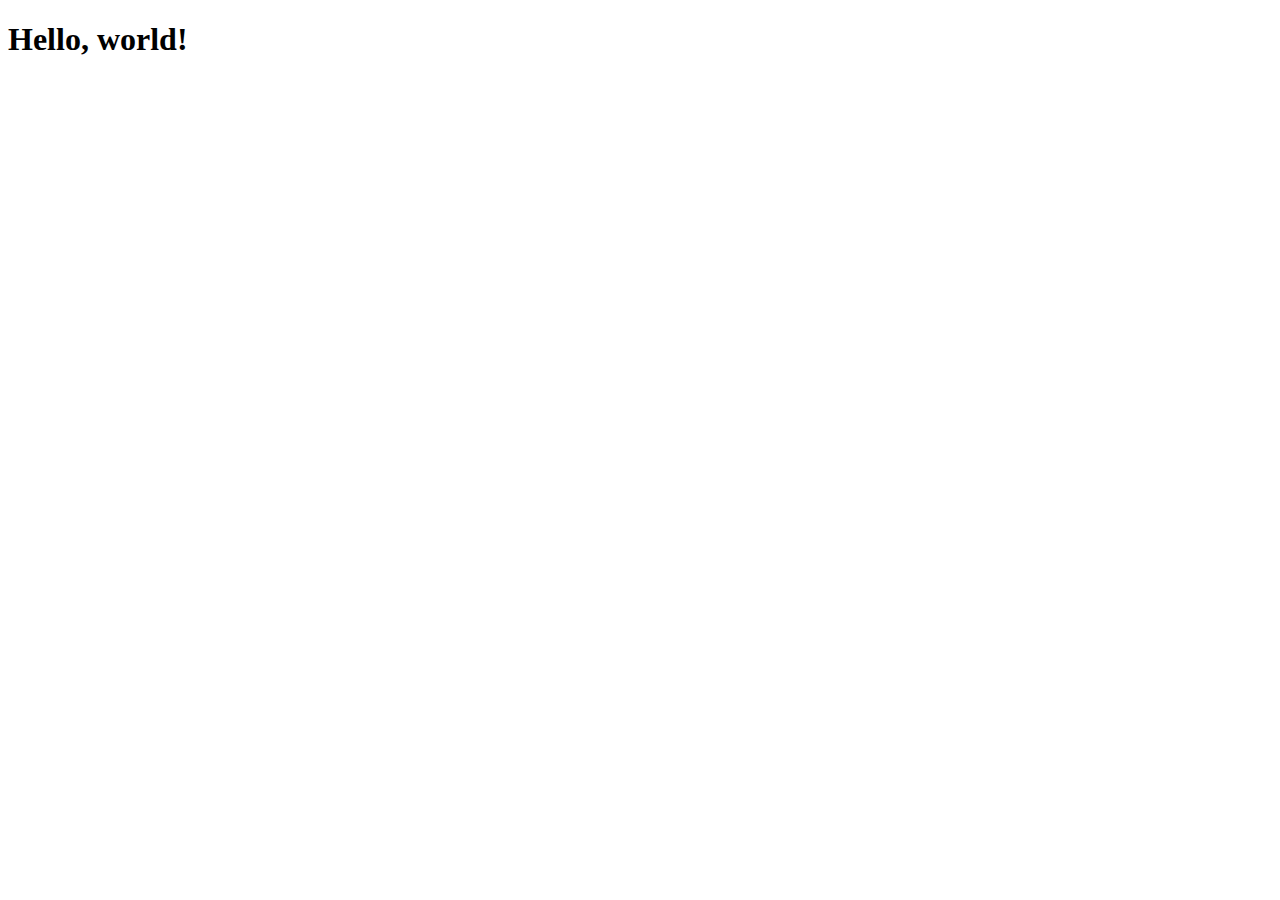
==== skai/index.html @ 5b91b0b0 "initial commit" ====
<!doctype html>
<html lang="en">
<head>
    <!-- Required meta tags -->
    <meta charset="utf-8">
    <meta name="viewport" content="width=device-width, initial-scale=1, shrink-to-fit=no">

    <!-- Bootstrap CSS -->
    <link rel="stylesheet" href="https://stackpath.bootstrapcdn.com/bootstrap/4.1.3/css/bootstrap.min.css" integrity="sha384-MCw98/SFnGE8fJT3GXwEOngsV7Zt27NXFoaoApmYm81iuXoPkFOJwJ8ERdknLPMO" crossorigin="anonymous">

    <title>Hello, world!</title>
</head>
<body>
<h1>Hello, world!</h1>

<!-- Optional JavaScript -->
<!-- jQuery first, then Popper.js, then Bootstrap JS -->
<script src="https://code.jquery.com/jquery-3.3.1.slim.min.js" integrity="sha384-q8i/X+965DzO0rT7abK41JStQIAqVgRVzpbzo5smXKp4YfRvH+8abtTE1Pi6jizo" crossorigin="anonymous"></script>
<script src="https://cdnjs.cloudflare.com/ajax/libs/popper.js/1.14.3/umd/popper.min.js" integrity="sha384-ZMP7rVo3mIykV+2+9J3UJ46jBk0WLaUAdn689aCwoqbBJiSnjAK/l8WvCWPIPm49" crossorigin="anonymous"></script>
<script src="https://stackpath.bootstrapcdn.com/bootstrap/4.1.3/js/bootstrap.min.js" integrity="sha384-ChfqqxuZUCnJSK3+MXmPNIyE6ZbWh2IMqE241rYiqJxyMiZ6OW/JmZQ5stwEULTy" crossorigin="anonymous"></script>
</body>
</html>
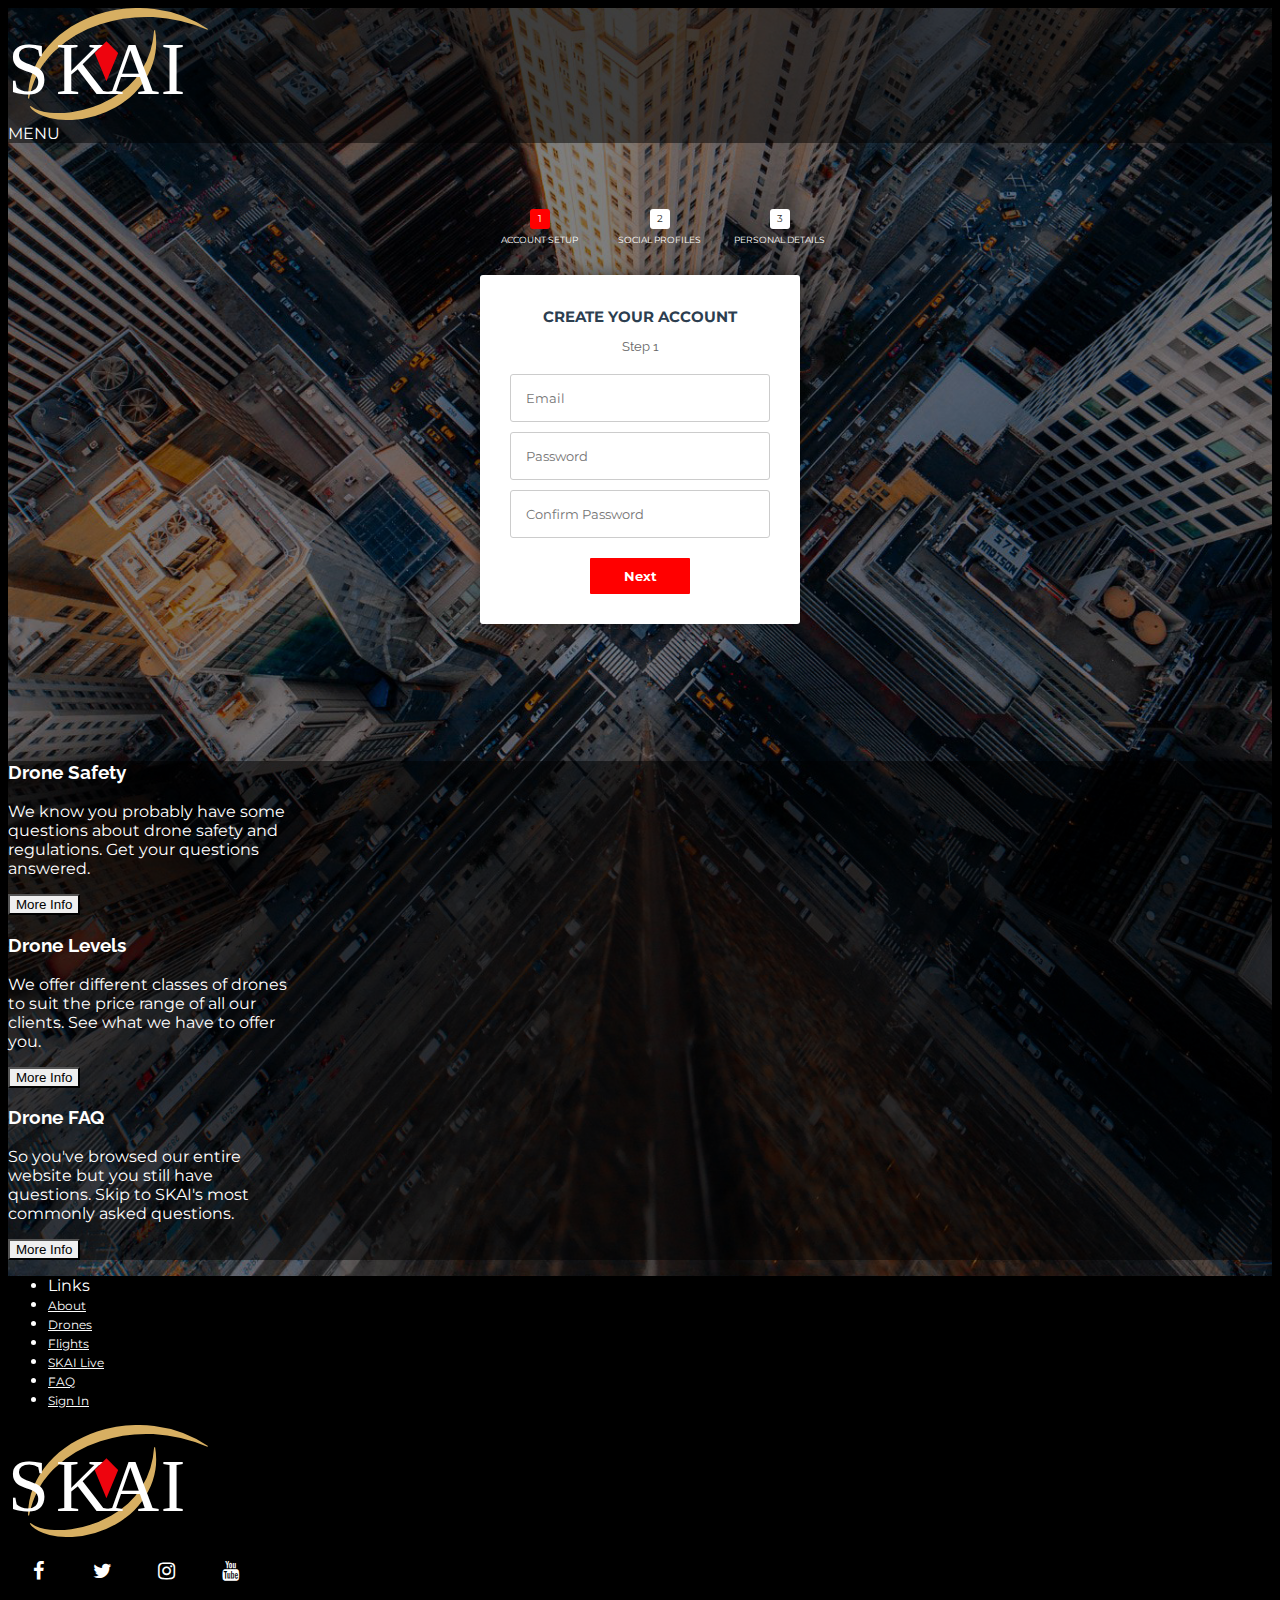
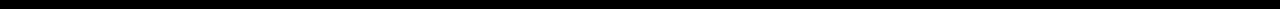
==== commit dff5dda0: "commit message" ====
--- a/skai/index.html
+++ b/skai/index.html
@@ -7,14 +7,154 @@
 
     <!-- Bootstrap CSS -->
     <link rel="stylesheet" href="https://stackpath.bootstrapcdn.com/bootstrap/4.1.3/css/bootstrap.min.css" integrity="sha384-MCw98/SFnGE8fJT3GXwEOngsV7Zt27NXFoaoApmYm81iuXoPkFOJwJ8ERdknLPMO" crossorigin="anonymous">
+    <link href="https://fonts.googleapis.com/css?family=Montserrat|Raleway|Six+Caps" rel="stylesheet">
+    <link href="https://fonts.googleapis.com/css?family=Cabin" rel="stylesheet">
+    <link rel="stylesheet" href="https://cdnjs.cloudflare.com/ajax/libs/font-awesome/4.7.0/css/font-awesome.min.css">
+    <link rel="stylesheet" href="css/styles.css">
 
-    <title>Hello, world!</title>
+    <title>SKAI : Passenger Drone Travel</title>
 </head>
 <body>
-<h1>Hello, world!</h1>
+<div class="container-fluid big-banner full-width">
+    <div class="container-fluid header pb-2 text-center">
+        <div class="row">
+            <div class="col-md-12 text-center">
+                <img src="img/logos/home-logo.svg" alt="Home Logo" class="home-logo mt-4 mb-4">
+            </div>
+        </div>
+        <!-- The overlay -->
+        <div id="myNav" class="overlay">
+            <div class="overlay-logo mt-4">
+                <img src="img/logos/home-logo.svg" alt="Home Logo" class="home-logo mt-4 mb-4">
+            </div>
+            <!-- Button to close the overlay navigation -->
+            <a href="javascript:void(0)" class="closebtn" onclick="closeNav()">&times;</a>
+
+            <!-- Overlay content -->
+            <div class="container">
+                <div class="overlay-content">
+                    <a href="#">ABOUT</a>
+                    <a href="#">DRONES</a>
+                    <a href="#">FLIGHTS</a>
+                    <a href="#">SKAI LIVE</a>
+                    <a href="#">FAQ</a>
+                    <a href="#">SIGN IN</a>
+                </div>
+            </div>
+
+        </div>
+
+        <!-- Use any element to open/show the overlay navigation menu -->
+        <span onclick="openNav()">MENU</span>
+    </div>
+
+    <div class="container-fluid full-width" style="height: 600px;">
+        <div class="mb-5">
+            <!-- multistep form -->
+            <form id="msform">
+                <!-- progressbar -->
+                <ul id="progressbar">
+                    <li class="active">Account Setup</li>
+                    <li>Social Profiles</li>
+                    <li>Personal Details</li>
+                </ul>
+                <!-- fieldsets -->
+                <fieldset>
+                    <h2 class="fs-title">Create your account</h2>
+                    <h3 class="fs-subtitle">Step 1</h3>
+                    <input type="text" name="email" placeholder="Email" />
+                    <input type="password" name="pass" placeholder="Password" />
+                    <input type="password" name="cpass" placeholder="Confirm Password" />
+                    <input type="button" name="next" class="next action-button" value="Next" />
+                </fieldset>
+                <fieldset>
+                    <h2 class="fs-title">Social Profiles</h2>
+                    <h3 class="fs-subtitle">Your presence on the social network</h3>
+                    <input type="text" name="twitter" placeholder="Twitter" />
+                    <input type="text" name="facebook" placeholder="Facebook" />
+                    <input type="text" name="instagram" placeholder="Instagram" />
+                    <input type="button" name="previous" class="previous action-button" value="Previous" />
+                    <input type="button" name="next" class="next action-button" value="Next" />
+                </fieldset>
+                <fieldset>
+                    <h2 class="fs-title">Personal Details</h2>
+                    <h3 class="fs-subtitle">We will never sell it</h3>
+                    <input type="text" name="fname" placeholder="First Name" />
+                    <input type="text" name="lname" placeholder="Last Name" />
+                    <input type="text" name="phone" placeholder="Phone" />
+                    <textarea name="address" placeholder="Address"></textarea>
+                    <input type="button" name="previous" class="previous action-button" value="Previous" />
+                    <input type="submit" name="submit" class="submit action-button" value="Submit" />
+                </fieldset>
+            </form>
+        </div>
+    </div>
+        <div class="d-flex justify-content-center header">
+            <div class="row">
+                <div class="col mt-4 mb-4">
+                    <div class="card text-white bg-dark" style="width: 18rem;">
+                        <div class="card-body">
+                            <h3 class="card-title">Drone Safety</h3>
+                            <p class="card-text">We know you probably have some questions about drone safety and regulations. Get your questions answered.</p>
+                            <button type="button" class="btn btn-light">More Info</button>
+                        </div>
+                    </div>
+                </div>
+                <div class="col mt-4 mb-4">
+                    <div class="card text-white bg-dark" style="width: 18rem;">
+                        <div class="card-body">
+                            <h3 class="card-title">Drone Levels</h3>
+                            <p class="card-text">We offer different classes of drones to suit the price range of all our clients. See what we have to offer you.</p>
+                            <button type="button" class="btn btn-light">More Info</button>
+                        </div>
+                    </div>
+                </div>
+                <div class="col mt-4 mb-4">
+                    <div class="card text-white bg-dark" style="width: 18rem;">
+                        <div class="card-body">
+                            <h3 class="card-title">Drone FAQ</h3>
+                            <p class="card-text">So you've browsed our entire website but you still have questions. Skip to SKAI's most commonly asked questions.</p>
+                            <button type="button" class="btn btn-light">More Info</button>
+                        </div>
+                    </div>
+                </div>
+            </div>
+        </div>
+    <div class="container-fluid header pb-2">
+        <div class="row footer">
+            <div class="col-sm text-center pt-4">
+                <ul class="list-inline">
+                    <li class="text-uppercase">Links</li>
+                    <li><a href="#" class="footer-links">About</a></li>
+                    <li><a href="#" class="footer-links">Drones</a></li>
+                    <li><a href="#" class="footer-links">Flights</a></li>
+                    <li><a href="#" class="footer-links">SKAI Live</a></li>
+                    <li><a href="#" class="footer-links">FAQ</a></li>
+                    <li><a href="#" class="footer-links">Sign In</a></li>
+                </ul>
+            </div>
+            <div class="col-sm text-center">
+                <img src="img/logos/home-logo.svg" alt="Home Logo" class="home-logo mt-4 mb-4">
+            </div>
+            <div class="col-sm">
+                    <a href="#" class="fa fa-facebook"></a>
+                    <a href="#" class="fa fa-twitter"></a>
+                    <a href="#" class="fa fa-instagram"></a>
+                    <a href="#" class="fa fa-youtube"></a>
+            </div>
+        </div>
+    </div>
+
+</div>
+
+
 
 <!-- Optional JavaScript -->
+
+<script src="js/functions.js"></script>
+
 <!-- jQuery first, then Popper.js, then Bootstrap JS -->
+
 <script src="https://code.jquery.com/jquery-3.3.1.slim.min.js" integrity="sha384-q8i/X+965DzO0rT7abK41JStQIAqVgRVzpbzo5smXKp4YfRvH+8abtTE1Pi6jizo" crossorigin="anonymous"></script>
 <script src="https://cdnjs.cloudflare.com/ajax/libs/popper.js/1.14.3/umd/popper.min.js" integrity="sha384-ZMP7rVo3mIykV+2+9J3UJ46jBk0WLaUAdn689aCwoqbBJiSnjAK/l8WvCWPIPm49" crossorigin="anonymous"></script>
 <script src="https://stackpath.bootstrapcdn.com/bootstrap/4.1.3/js/bootstrap.min.js" integrity="sha384-ChfqqxuZUCnJSK3+MXmPNIyE6ZbWh2IMqE241rYiqJxyMiZ6OW/JmZQ5stwEULTy" crossorigin="anonymous"></script>
--- a/skai/css/styles.css
+++ b/skai/css/styles.css
@@ -0,0 +1,283 @@
+/*font-family: 'Montserrat', sans-serif;*/
+/*font-family: 'Raleway', sans-serif;*/
+/*font-family: 'Six Caps', sans-serif;*/
+/*font-family: 'Cabin', sans-serif;*/
+
+html {
+    background-color: black;
+}
+
+.header {
+    background-color: rgba(0, 0, 0, .5);
+    color: white;
+}
+
+#skai-txt {
+    font-family: 'Cabin', sans-serif;
+}
+
+.header-txt, h3 {
+    font-family: 'Raleway', sans-serif;
+}
+
+.home-logo {
+    max-width: 200px;
+}
+
+.overlay-logo {
+    text-align: center;
+}
+
+/* The Overlay (background) */
+.overlay {
+    /* Height & width depends on how you want to reveal the overlay (see JS below) */
+    height: 100%;
+    width: 0;
+    position: fixed; /* Stay in place */
+    z-index: 1; /* Sit on top */
+    left: 0;
+    top: 0;
+    background-color: rgb(0,0,0); /* Black fallback color */
+    overflow-x: hidden; /* Disable horizontal scroll */
+    transition: 1s; /* 0.5 second transition effect to slide in or slide down the overlay (height or width, depending on reveal) */
+}
+
+/* Position the content inside the overlay */
+.overlay-content {
+    position: relative;
+    top: 25%; /* 25% from the top */
+    width: 100%; /* 100% width */
+    text-align: center; /* Centered text/links */
+    margin-top: 30px; /* 30px top margin to avoid conflict with the close button on smaller screens */
+}
+
+/* The navigation links inside the overlay */
+.overlay a {
+    padding: 8px;
+    text-decoration: none;
+    font-size: 36px;
+    color: #818181;
+    display: block; /* Display block instead of inline */
+    transition: 0.3s; /* Transition effects on hover (color) */
+}
+
+/* When you mouse over the navigation links, change their color */
+.overlay a:hover {
+    color: red;
+}
+
+/* Position the close button (top right corner) */
+.overlay .closebtn {
+    position: absolute;
+    top: 20px;
+    right: 45px;
+    font-size: 60px;
+}
+
+/* When the height of the screen is less than 450 pixels, change the font-size of the links and position the close button again, so they don't overlap */
+@media screen and (max-height: 450px) {
+    .overlay a {font-size: 20px}
+    .overlay .closebtn {
+        font-size: 40px;
+        top: 15px;
+        right: 35px;
+    }
+}
+
+.btn {
+    -webkit-border-radius: 0;
+    -moz-border-radius: 0;
+    border-radius: 0;
+}
+
+.big-banner {
+    background-image: url("../img/background-img.jpg");
+    background-attachment: fixed;
+    background-repeat: no-repeat;
+    background-position: center;
+    background-size: cover;
+    background-color: black;
+}
+
+.full-width {
+    padding-left: 0;
+    padding-right: 0;
+}
+
+body {
+    font-family: 'Montserrat', sans-serif;
+}
+
+/*form styles*/
+#msform {
+    width: 400px;
+    margin: auto;
+    padding-top: 50px;
+    text-align: center;
+    position: relative;
+}
+#msform fieldset {
+    background: white;
+    border: 0 none;
+    border-radius: 3px;
+    box-shadow: 0 0 15px 1px rgba(0, 0, 0, 0.4);
+    padding: 20px 30px;
+    box-sizing: border-box;
+    width: 80%;
+    margin: 0 10%;
+
+    /*stacking fieldsets above each other*/
+    position: relative;
+}
+/*Hide all except first fieldset*/
+#msform fieldset:not(:first-of-type) {
+    display: none;
+}
+/*inputs*/
+#msform input, #msform textarea {
+    padding: 15px;
+    border: 1px solid #ccc;
+    border-radius: 3px;
+    margin-bottom: 10px;
+    width: 100%;
+    box-sizing: border-box;
+    font-family: 'Montserrat', sans-serif;
+    color: #2C3E50;
+    font-size: 13px;
+}
+/*buttons*/
+#msform .action-button {
+    width: 100px;
+    background: red;
+    font-weight: bold;
+    color: white;
+    border: 0 none;
+    border-radius: 1px;
+    cursor: pointer;
+    padding: 10px 5px;
+    margin: 10px 5px;
+}
+#msform .action-button:hover, #msform .action-button:focus {
+    box-shadow: 0 0 0 2px white, 0 0 0 3px red;
+}
+/*headings*/
+.fs-title {
+    font-size: 15px;
+    text-transform: uppercase;
+    color: #2C3E50;
+    margin-bottom: 10px;
+}
+.fs-subtitle {
+    font-weight: normal;
+    font-size: 13px;
+    color: #666;
+    margin-bottom: 20px;
+}
+/*progressbar*/
+#progressbar {
+    margin-bottom: 30px;
+    overflow: hidden;
+    /*CSS counters to number the steps*/
+    counter-reset: step;
+}
+#progressbar li {
+    list-style-type: none;
+    color: white;
+    text-transform: uppercase;
+    font-size: 9px;
+    width: 33.33%;
+    float: left;
+    position: relative;
+}
+#progressbar li:before {
+    content: counter(step);
+    counter-increment: step;
+    width: 20px;
+    line-height: 20px;
+    display: block;
+    font-size: 10px;
+    color: #333;
+    background: white;
+    border-radius: 3px;
+    margin: 0 auto 5px auto;
+}
+/*progressbar connectors*/
+#progressbar li:after {
+    content: '';
+    width: 100%;
+    height: 2px;
+    background: white;
+    position: absolute;
+    left: -50%;
+    top: 9px;
+    z-index: -1; /*put it behind the numbers*/
+}
+#progressbar li:first-child:after {
+    /*connector not needed before the first step*/
+    content: none;
+}
+/*marking active/completed steps green*/
+/*The number of the step and the connector before it = green*/
+#progressbar li.active:before,  #progressbar li.active:after{
+    background: red;
+    color: white;
+}
+
+.bg-color {
+    background-color: black;
+}
+
+.footer {
+    background-color: black;
+}
+
+/* Style all font awesome icons */
+.fa {
+    padding: 20px;
+    font-size: 20px;
+    width: 20px;
+    text-align: center;
+    text-decoration: none;
+}
+
+/* Add a hover effect if you want */
+.fa:hover {
+    opacity: 0.7;
+    color: red;
+    text-decoration: none;
+}
+
+/* Set a specific color for each brand */
+
+/* Facebook */
+.fa-facebook {
+    background: black;
+    color: white;
+}
+
+/* Twitter */
+.fa-twitter {
+    background: black;
+    color: white;
+}
+
+.fa-instagram {
+    background: black;
+    color: white;
+}
+
+.fa-youtube {
+    background: black;
+    color: white;
+}
+
+.footer-links {
+    color: white;
+    font-size: 75%;
+}
+
+.footer-links:hover {
+    text-decoration: none;
+    color: red;
+    font-size: 75%;
+}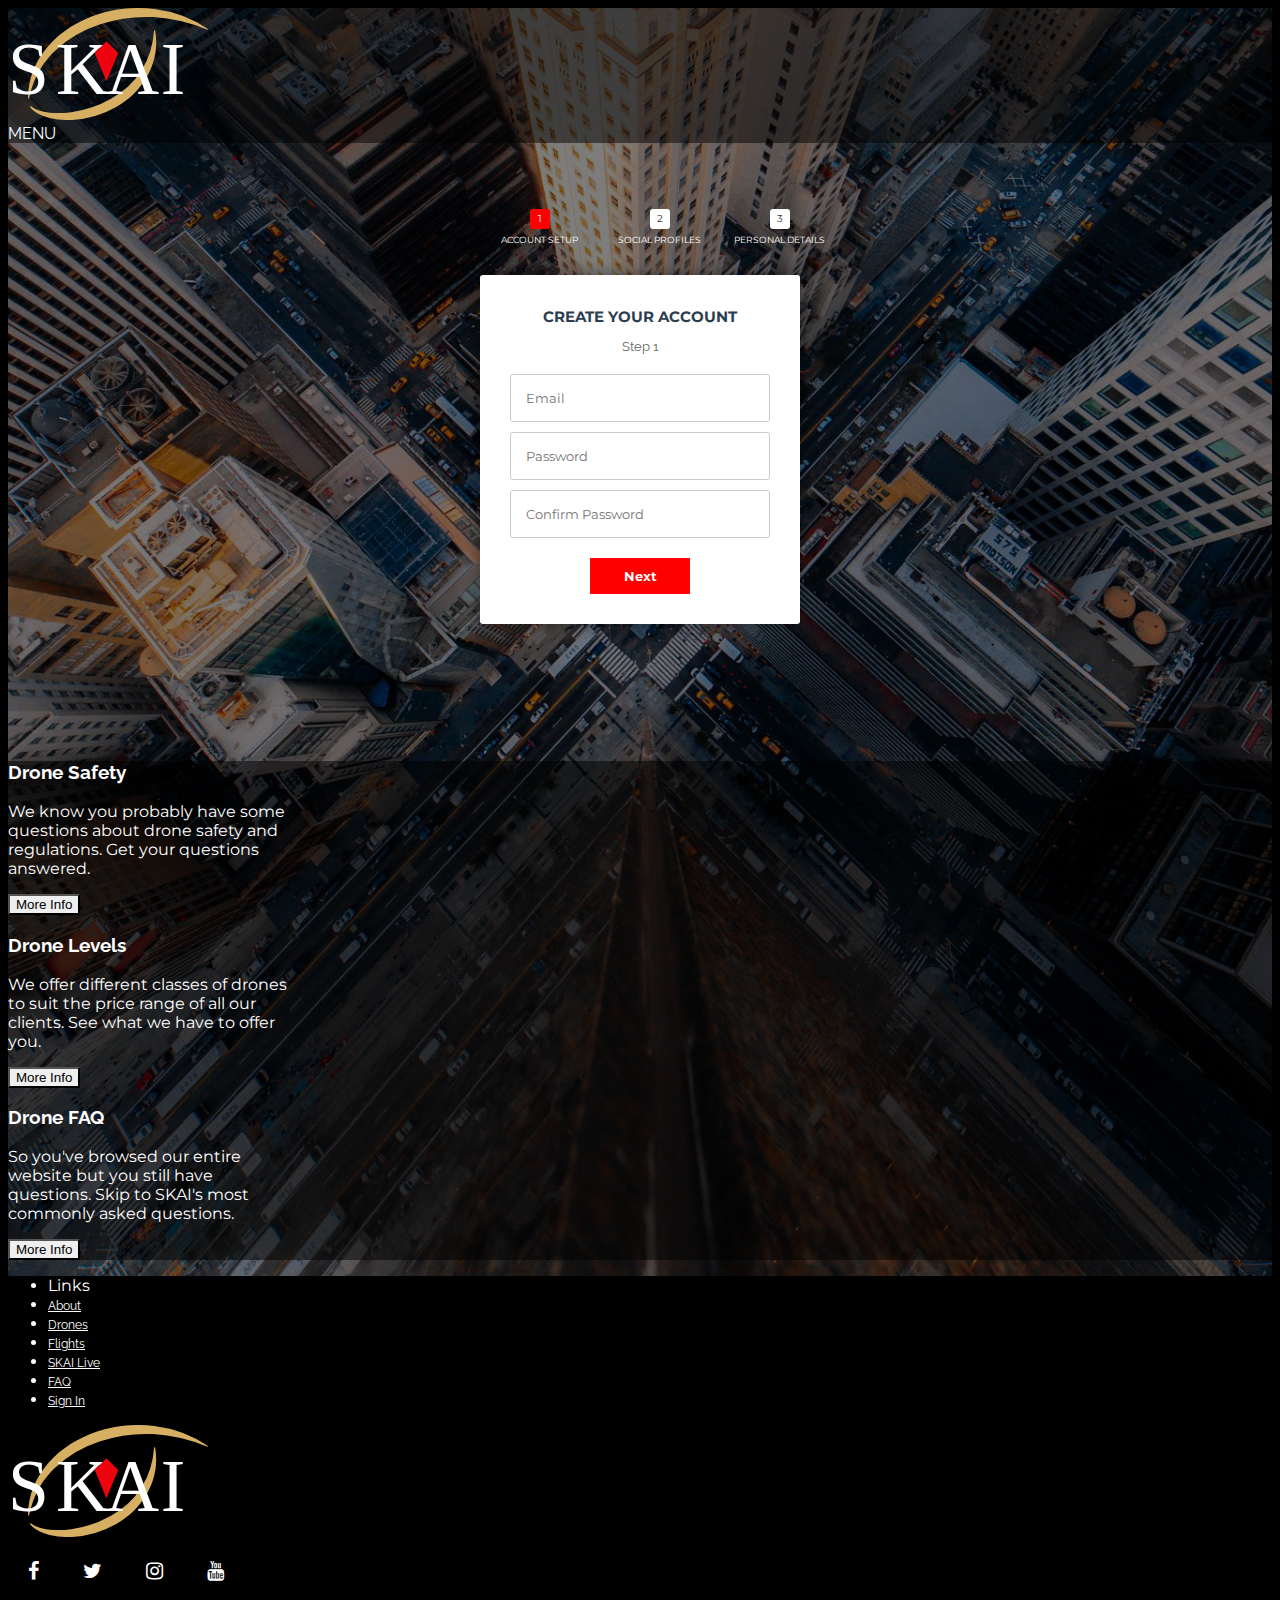
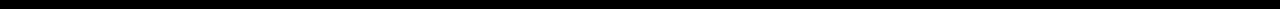
==== commit 701b3753: "commit message" ====
--- a/skai/index.html
+++ b/skai/index.html
@@ -32,7 +32,7 @@
 
             <!-- Overlay content -->
             <div class="container">
-                <div class="overlay-content">
+                <div class="overlay-content header-txt">
                     <a href="#">ABOUT</a>
                     <a href="#">DRONES</a>
                     <a href="#">FLIGHTS</a>
@@ -45,7 +45,7 @@
         </div>
 
         <!-- Use any element to open/show the overlay navigation menu -->
-        <span onclick="openNav()">MENU</span>
+        <span onclick="openNav()" class="header-txt">MENU</span>
     </div>
 
     <div class="container-fluid full-width" style="height: 600px;">
@@ -89,12 +89,12 @@
             </form>
         </div>
     </div>
-        <div class="d-flex justify-content-center header">
+        <div class="justify-content-center header">
             <div class="row">
                 <div class="col mt-4 mb-4">
                     <div class="card text-white bg-dark" style="width: 18rem;">
                         <div class="card-body">
-                            <h3 class="card-title">Drone Safety</h3>
+                            <h3 class="card-title header-txt">Drone Safety</h3>
                             <p class="card-text">We know you probably have some questions about drone safety and regulations. Get your questions answered.</p>
                             <button type="button" class="btn btn-light">More Info</button>
                         </div>
@@ -103,7 +103,7 @@
                 <div class="col mt-4 mb-4">
                     <div class="card text-white bg-dark" style="width: 18rem;">
                         <div class="card-body">
-                            <h3 class="card-title">Drone Levels</h3>
+                            <h3 class="card-title header-txt">Drone Levels</h3>
                             <p class="card-text">We offer different classes of drones to suit the price range of all our clients. See what we have to offer you.</p>
                             <button type="button" class="btn btn-light">More Info</button>
                         </div>
@@ -112,7 +112,7 @@
                 <div class="col mt-4 mb-4">
                     <div class="card text-white bg-dark" style="width: 18rem;">
                         <div class="card-body">
-                            <h3 class="card-title">Drone FAQ</h3>
+                            <h3 class="card-title header-txt">Drone FAQ</h3>
                             <p class="card-text">So you've browsed our entire website but you still have questions. Skip to SKAI's most commonly asked questions.</p>
                             <button type="button" class="btn btn-light">More Info</button>
                         </div>
@@ -136,7 +136,7 @@
             <div class="col-sm text-center">
                 <img src="img/logos/home-logo.svg" alt="Home Logo" class="home-logo mt-4 mb-4">
             </div>
-            <div class="col-sm">
+            <div class="col-sm text-center">
                     <a href="#" class="fa fa-facebook"></a>
                     <a href="#" class="fa fa-twitter"></a>
                     <a href="#" class="fa fa-instagram"></a>
--- a/skai/css/styles.css
+++ b/skai/css/styles.css
@@ -7,13 +7,13 @@
     background-color: black;
 }
 
+body {
+    font-family: 'Montserrat', sans-serif;
+}
+
 .header {
     background-color: rgba(0, 0, 0, .5);
     color: white;
-}
-
-#skai-txt {
-    font-family: 'Cabin', sans-serif;
 }
 
 .header-txt, h3 {
@@ -104,10 +104,6 @@
     padding-right: 0;
 }
 
-body {
-    font-family: 'Montserrat', sans-serif;
-}
-
 /*form styles*/
 #msform {
     width: 400px;
@@ -235,7 +231,6 @@
 .fa {
     padding: 20px;
     font-size: 20px;
-    width: 20px;
     text-align: center;
     text-decoration: none;
 }
@@ -274,10 +269,12 @@
 .footer-links {
     color: white;
     font-size: 75%;
+    font-family: 'Raleway', sans-serif;
 }
 
 .footer-links:hover {
     text-decoration: none;
     color: red;
     font-size: 75%;
+    font-family: 'Raleway', sans-serif;
 }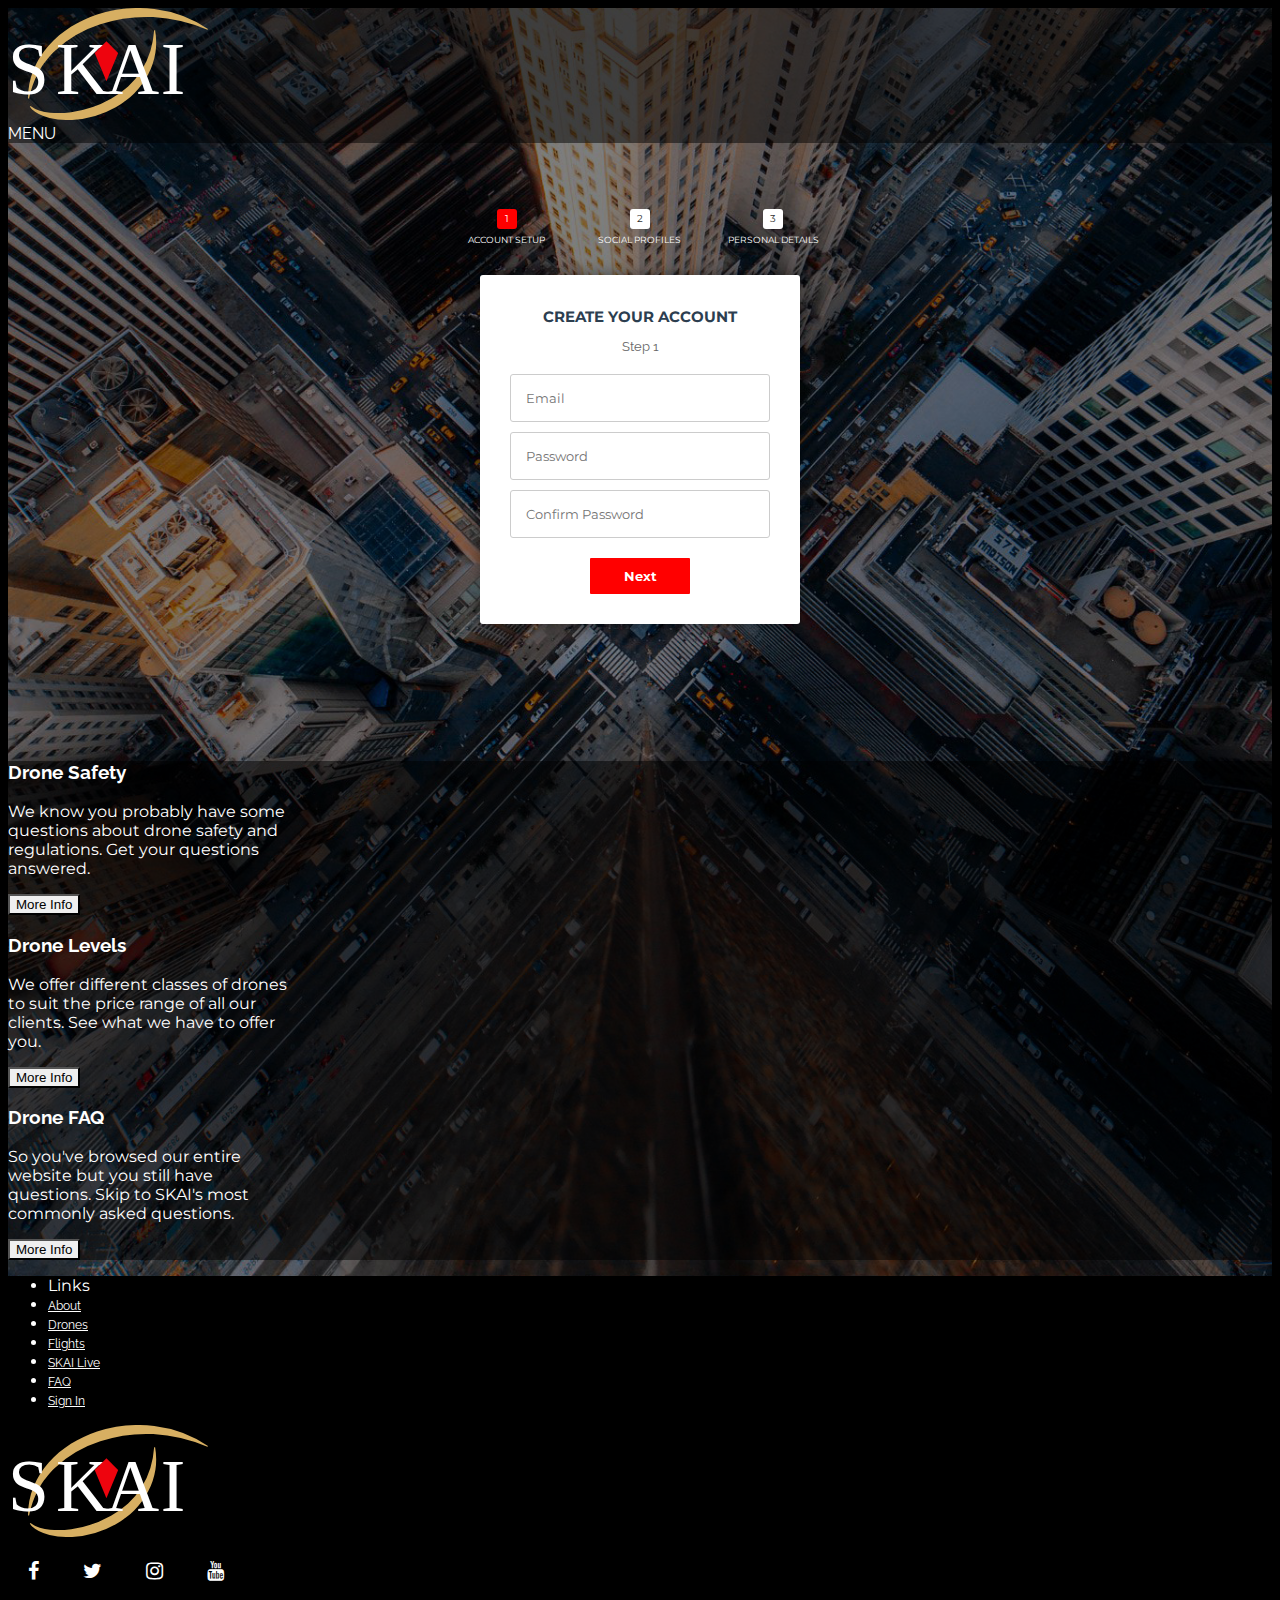
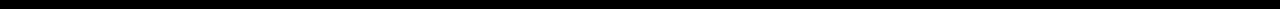
==== commit c8ac6640: "commit message" ====
--- a/skai/index.html
+++ b/skai/index.html
@@ -89,10 +89,10 @@
             </form>
         </div>
     </div>
-        <div class="justify-content-center header">
+        <div class="header">
             <div class="row">
                 <div class="col mt-4 mb-4">
-                    <div class="card text-white bg-dark" style="width: 18rem;">
+                    <div class="mx-auto card text-white bg-dark" style="width: 18rem;">
                         <div class="card-body">
                             <h3 class="card-title header-txt">Drone Safety</h3>
                             <p class="card-text">We know you probably have some questions about drone safety and regulations. Get your questions answered.</p>
@@ -101,7 +101,7 @@
                     </div>
                 </div>
                 <div class="col mt-4 mb-4">
-                    <div class="card text-white bg-dark" style="width: 18rem;">
+                    <div class="mx-auto card text-white bg-dark" style="width: 18rem;">
                         <div class="card-body">
                             <h3 class="card-title header-txt">Drone Levels</h3>
                             <p class="card-text">We offer different classes of drones to suit the price range of all our clients. See what we have to offer you.</p>
@@ -110,7 +110,7 @@
                     </div>
                 </div>
                 <div class="col mt-4 mb-4">
-                    <div class="card text-white bg-dark" style="width: 18rem;">
+                    <div class="mx-auto card text-white bg-dark" style="width: 18rem;">
                         <div class="card-body">
                             <h3 class="card-title header-txt">Drone FAQ</h3>
                             <p class="card-text">So you've browsed our entire website but you still have questions. Skip to SKAI's most commonly asked questions.</p>
--- a/skai/css/styles.css
+++ b/skai/css/styles.css
@@ -169,13 +169,16 @@
     color: #666;
     margin-bottom: 20px;
 }
+
 /*progressbar*/
 #progressbar {
     margin-bottom: 30px;
+    padding-left: 0;
     overflow: hidden;
     /*CSS counters to number the steps*/
     counter-reset: step;
 }
+
 #progressbar li {
     list-style-type: none;
     color: white;
@@ -185,6 +188,7 @@
     float: left;
     position: relative;
 }
+
 #progressbar li:before {
     content: counter(step);
     counter-increment: step;
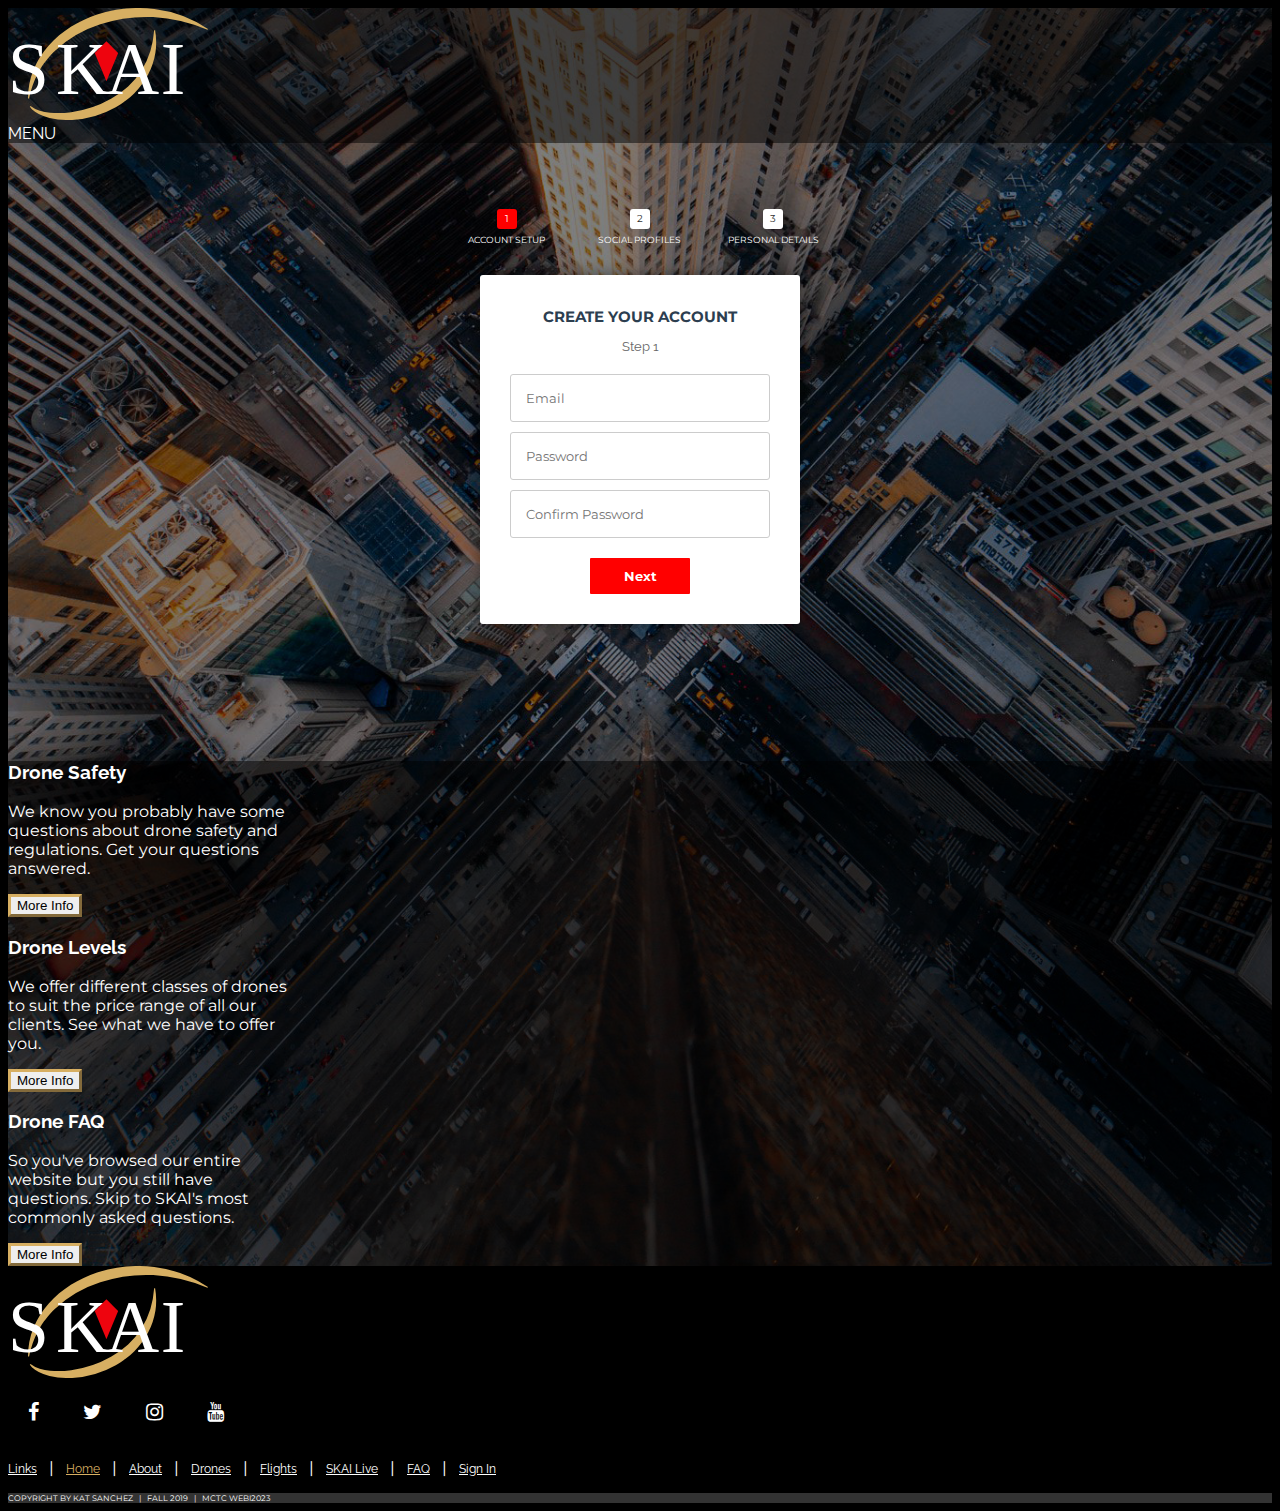
==== commit f6c04e8b: "commit message" ====
--- a/skai/index.html
+++ b/skai/index.html
@@ -4,7 +4,13 @@
     <!-- Required meta tags -->
     <meta charset="utf-8">
     <meta name="viewport" content="width=device-width, initial-scale=1, shrink-to-fit=no">
-
+    <link rel="apple-touch-icon" sizes="152x152" href="img/favicon/apple-touch-icon.png">
+    <link rel="icon" type="image/png" sizes="32x32" href="img/favicon/favicon-32x32.png">
+    <link rel="icon" type="image/png" sizes="16x16" href="img/favicon/favicon-16x16.png">
+    <link rel="manifest" href="img/favicon/site.webmanifest">
+    <link rel="mask-icon" href="img/favicon/safari-pinned-tab.svg" color="#5bbad5">
+    <meta name="msapplication-TileColor" content="#da532c">
+    <meta name="theme-color" content="#ffffff">
     <!-- Bootstrap CSS -->
     <link rel="stylesheet" href="https://stackpath.bootstrapcdn.com/bootstrap/4.1.3/css/bootstrap.min.css" integrity="sha384-MCw98/SFnGE8fJT3GXwEOngsV7Zt27NXFoaoApmYm81iuXoPkFOJwJ8ERdknLPMO" crossorigin="anonymous">
     <link href="https://fonts.googleapis.com/css?family=Montserrat|Raleway|Six+Caps" rel="stylesheet">
@@ -12,7 +18,7 @@
     <link rel="stylesheet" href="https://cdnjs.cloudflare.com/ajax/libs/font-awesome/4.7.0/css/font-awesome.min.css">
     <link rel="stylesheet" href="css/styles.css">
 
-    <title>SKAI : Passenger Drone Travel</title>
+    <title>SKAI : Passenger Drone Rides</title>
 </head>
 <body>
 <div class="container-fluid big-banner full-width">
@@ -33,19 +39,20 @@
             <!-- Overlay content -->
             <div class="container">
                 <div class="overlay-content header-txt">
-                    <a href="#">ABOUT</a>
+                    <a href="#" class="btn disabled">HOME</a>
+                    <a href="about.html">ABOUT</a>
                     <a href="#">DRONES</a>
-                    <a href="#">FLIGHTS</a>
+                    <a href="flights.html">FLIGHTS</a>
                     <a href="#">SKAI LIVE</a>
                     <a href="#">FAQ</a>
-                    <a href="#">SIGN IN</a>
+                    <a href="signin.html">SIGN IN</a>
                 </div>
             </div>
 
         </div>
 
         <!-- Use any element to open/show the overlay navigation menu -->
-        <span onclick="openNav()" class="header-txt">MENU</span>
+        <span onclick="openNav()" class="header-txt btn">MENU</span>
     </div>
 
     <div class="container-fluid full-width" style="height: 600px;">
@@ -120,31 +127,39 @@
                 </div>
             </div>
         </div>
-    <div class="container-fluid header pb-2">
-        <div class="row footer">
-            <div class="col-sm text-center pt-4">
-                <ul class="list-inline">
-                    <li class="text-uppercase">Links</li>
-                    <li><a href="#" class="footer-links">About</a></li>
-                    <li><a href="#" class="footer-links">Drones</a></li>
-                    <li><a href="#" class="footer-links">Flights</a></li>
-                    <li><a href="#" class="footer-links">SKAI Live</a></li>
-                    <li><a href="#" class="footer-links">FAQ</a></li>
-                    <li><a href="#" class="footer-links">Sign In</a></li>
-                </ul>
-            </div>
-            <div class="col-sm text-center">
-                <img src="img/logos/home-logo.svg" alt="Home Logo" class="home-logo mt-4 mb-4">
-            </div>
-            <div class="col-sm text-center">
-                    <a href="#" class="fa fa-facebook"></a>
-                    <a href="#" class="fa fa-twitter"></a>
-                    <a href="#" class="fa fa-instagram"></a>
-                    <a href="#" class="fa fa-youtube"></a>
-            </div>
+    <div class="container-fluid header pb-2 footer">
+        <div class="row footer justify-content-center">
+            <img src="img/logos/home-logo.svg" alt="Home Logo" class="home-logo mt-4">
+        </div>
+        <div class="row footer justify-content-center">
+            <a href="#" class="fa fa-facebook"></a>
+            <a href="#" class="fa fa-twitter"></a>
+            <a href="#" class="fa fa-instagram"></a>
+            <a href="#" class="fa fa-youtube"></a>
+        </div>
+        <div class="text-center footer">
+            <p class="text-uppercase">
+                <a href="#" class="footer-links btn disabled p-0 disabled-links">Links</a>
+                &nbsp; | &nbsp;
+                <a href="index.html" class="footer-links btn disabled p-0 disabled-color">Home</a>
+                &nbsp; | &nbsp;
+                <a href="about.html" class="footer-links">About</a>
+                &nbsp; | &nbsp;
+                <a href="#" class="footer-links">Drones</a>
+                &nbsp; | &nbsp;
+                <a href="flights.html" class="footer-links">Flights</a>
+                &nbsp; | &nbsp;
+                <a href="#" class="footer-links">SKAI Live</a>
+                &nbsp; | &nbsp;
+                <a href="#" class="footer-links">FAQ</a>
+                &nbsp; | &nbsp;
+                <a href="signin.html" class="footer-links">Sign In</a>
+            </p>
         </div>
     </div>
-
+    <div class="row footer justify-content-center cpyrt-color">
+        <p class="copyright pt-2"> COPYRIGHT BY KAT SANCHEZ  &nbsp; | &nbsp;  FALL 2019  &nbsp; | &nbsp;  MCTC WEBI2023</p>
+    </div>
 </div>
 
 
--- a/skai/css/styles.css
+++ b/skai/css/styles.css
@@ -16,8 +16,9 @@
     color: white;
 }
 
-.header-txt, h3 {
+.header-txt, h3, h1 {
     font-family: 'Raleway', sans-serif;
+    color: white;
 }
 
 .home-logo {
@@ -90,8 +91,22 @@
     border-radius: 0;
 }
 
+.btn-light {
+    border-color: #D7AF62;
+    border-width: 3px;
+}
+
 .big-banner {
     background-image: url("../img/background-img.jpg");
+    background-attachment: fixed;
+    background-repeat: no-repeat;
+    background-position: center;
+    background-size: cover;
+    background-color: black;
+}
+
+.big-banner-member {
+    background-image: url("../img/passenger-drone.jpg");
     background-attachment: fixed;
     background-repeat: no-repeat;
     background-position: center;
@@ -138,7 +153,6 @@
     width: 100%;
     box-sizing: border-box;
     font-family: 'Montserrat', sans-serif;
-    color: #2C3E50;
     font-size: 13px;
 }
 /*buttons*/
@@ -156,6 +170,7 @@
 #msform .action-button:hover, #msform .action-button:focus {
     box-shadow: 0 0 0 2px white, 0 0 0 3px red;
 }
+
 /*headings*/
 .fs-title {
     font-size: 15px;
@@ -172,8 +187,8 @@
 
 /*progressbar*/
 #progressbar {
+    padding-left: 0;
     margin-bottom: 30px;
-    padding-left: 0;
     overflow: hidden;
     /*CSS counters to number the steps*/
     counter-reset: step;
@@ -281,4 +296,45 @@
     color: red;
     font-size: 75%;
     font-family: 'Raleway', sans-serif;
+}
+
+.copyright {
+    font-size: 50%;
+}
+
+.cpyrt-color {
+    background-color: #333333;
+    color: white;
+}
+
+.btn.disabled {
+    opacity: 1;
+}
+
+.disabled-links {
+    color: white;
+    font-size: 75%;
+}
+
+.disabled-color {
+    color: #D7AF62;
+}
+
+.btn-red {
+    background-color: red;
+    color: #D7AF62;
+}
+
+.form-control {
+    border-radius: 0;
+}
+
+.next:focus, .next:active {
+    outline: none; !important;
+    box-shadow: red; !important;
+}
+
+.password {
+    font-size: x-small;
+    color: dimgray;
 }